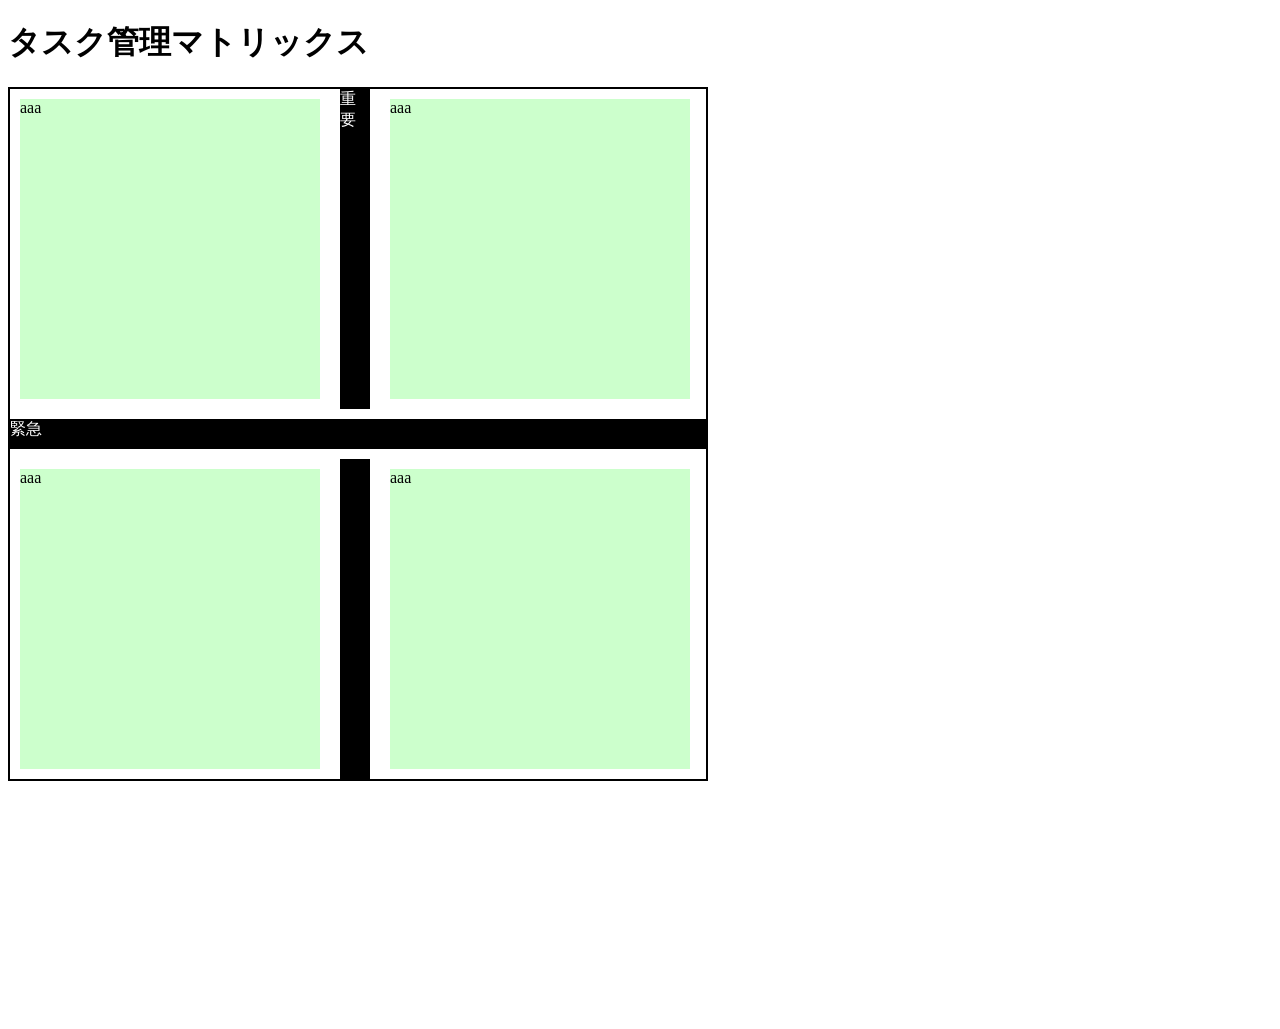
==== index.html @ 75a8c8e6 "Rename main.html to index.html" ====
<!DOCTYPE html>
<html>
  <head>
    <title>タスク管理</title>
    <link href="style.css" rel="stylesheet" type="text/css" media="all" />
    <meta charset="UTF-8" />
  </head>
  <body>
    <h1>タスク管理マトリックス</h1>
    <div class="matrix">
      <div class="square">aaa</div>
      <div class="arroww">重要</div>
      <div class="square">aaa</div>
      <div class="arrow">緊急</div>
      <div class="square">aaa</div>
      <div class="arroww"></div>
      <div class="square">aaa</div>
    </div>
  </body>
</html>
---- style.css ----
body {
  width: 700px;
  height: 1000px;
}

.matrix{
  display: grid;
  grid-template-columns: 320px 50px 320px;
  grid-template-rows: 320px 50px 320px;
  border:2px solid black;
}

.square {
  width: 300px;
  height: 300px;
  /*border: 2px solid #000000;*/
  background: #ccffcc; 
  margin:10px;
}

.arrow {
  grid-column: 1/6;
  background: black;
  height: 30px;
  color: white;
  margin-top: 10px;
}

.arroww {
  background: black;
  width: 30px;
  color: white;
  margin-left: 10px;
}
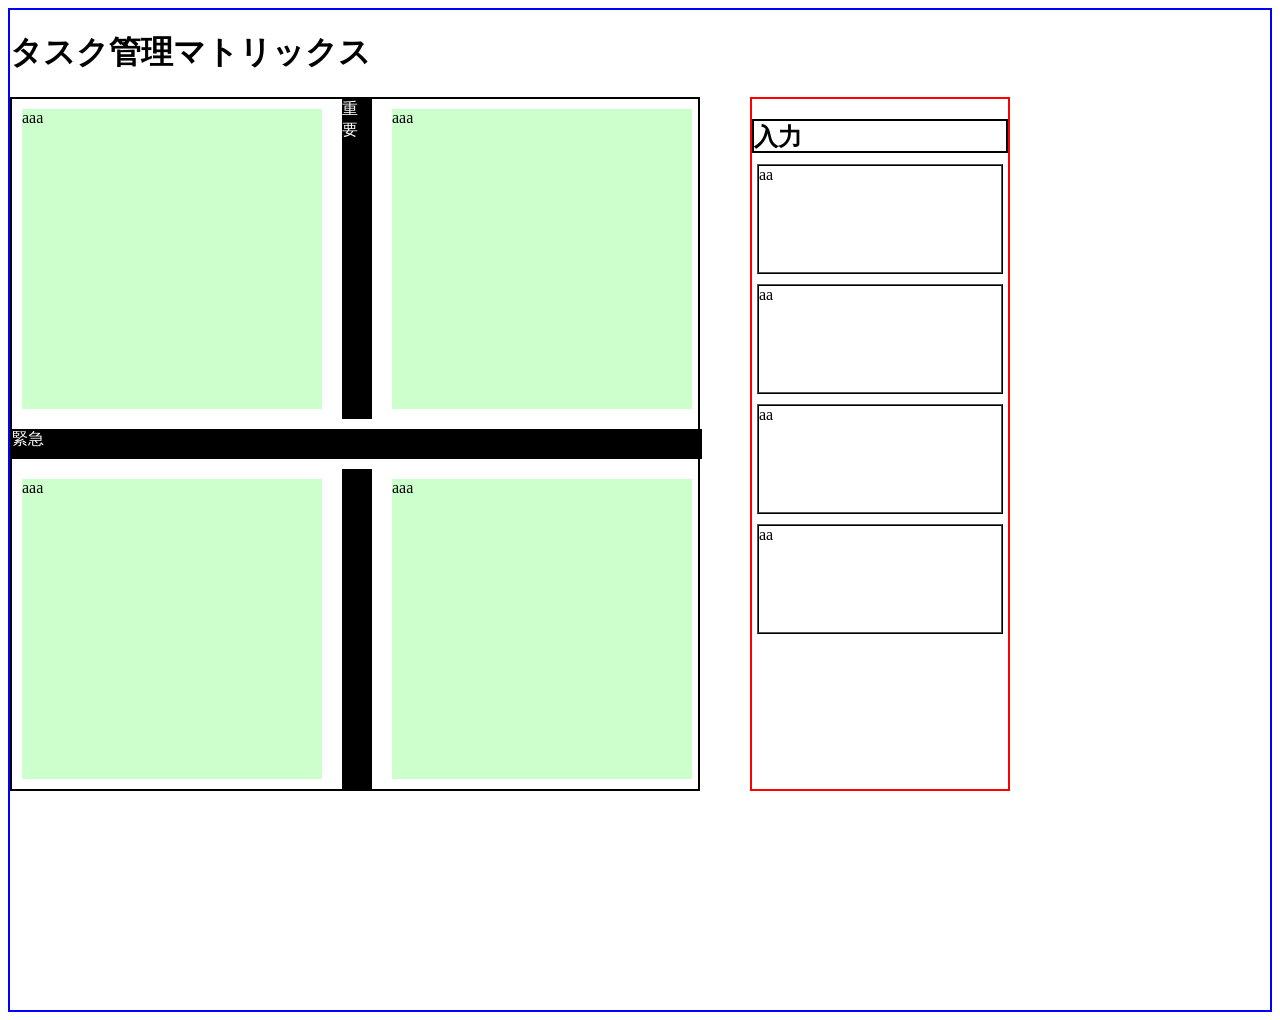
==== commit f1bb88d5: "visual complate" ====
--- a/index.html
+++ b/index.html
@@ -1,5 +1,5 @@
 <!DOCTYPE html>
-<html>
+<html lang="ja">
   <head>
     <title>タスク管理</title>
     <link href="style.css" rel="stylesheet" type="text/css" media="all" />
@@ -7,14 +7,26 @@
   </head>
   <body>
     <h1>タスク管理マトリックス</h1>
-    <div class="matrix">
-      <div class="square">aaa</div>
-      <div class="arroww">重要</div>
-      <div class="square">aaa</div>
-      <div class="arrow">緊急</div>
-      <div class="square">aaa</div>
-      <div class="arroww"></div>
-      <div class="square">aaa</div>
+    <div class="display">
+
+      <div class="matrix">
+        <div class="square">aaa</div>
+        <div class="arroww">重要</div>
+        <div class="square">aaa</div>
+        <div class="arrow">緊急</div>
+        <div class="square">aaa</div>
+        <div class="arroww"></div>
+        <div class="square">aaa</div>
+      </div>
+
+      <div class="input">
+        <div><h2>入力</h2></div>
+        <div class="tag">aa</div>
+        <div class="tag">aa</div>
+        <div class="tag">aa</div>
+        <div class="tag">aa</div>
+      </div>
+
     </div>
   </body>
 </html>
--- a/style.css
+++ b/style.css
@@ -1,6 +1,12 @@
 body {
-  width: 700px;
+  /*width: 1000px;*/
   height: 1000px;
+  border: 2px solid blue;
+}
+
+.display {
+  display: grid;
+  grid-template-columns: 690px 310px;
 }
 
 .matrix{
@@ -32,3 +38,20 @@
   color: white;
   margin-left: 10px;
 }
+
+.input {
+  display: grid;
+  border: 2px solid red;
+  margin-left:50px;
+  grid-template-rows: 60px 120px 120px 120px 120px;
+}
+
+.tag { 
+  border: 2px ridge black;
+  margin: 5px;
+}
+
+h2 {
+  border: 2px solid black;
+  height:30px;
+}
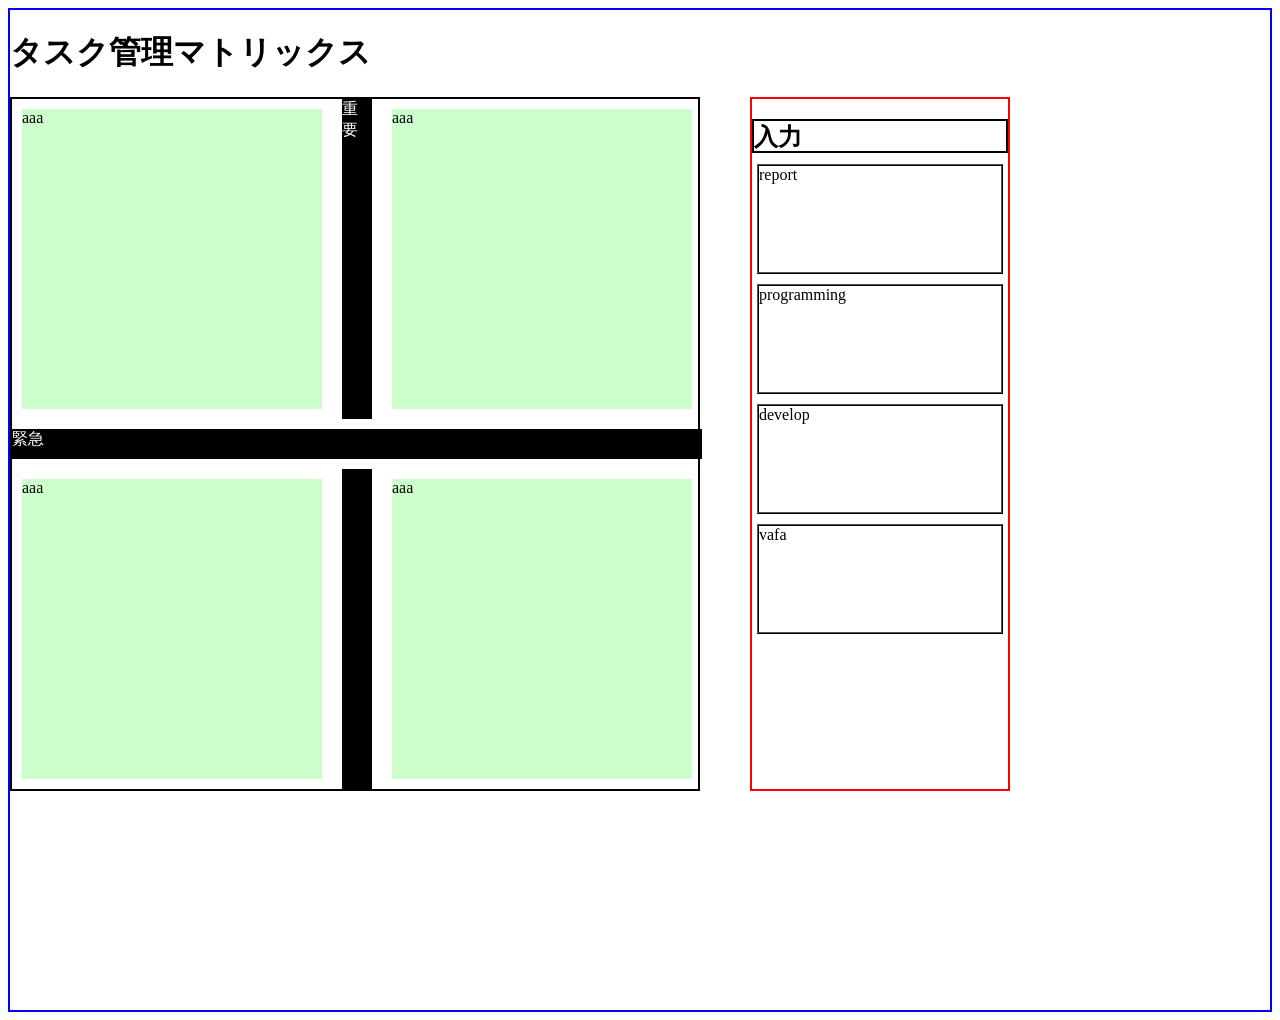
==== commit 2cdab910: "Add files via upload" ====
--- a/index.html
+++ b/index.html
@@ -3,6 +3,7 @@
   <head>
     <title>タスク管理</title>
     <link href="style.css" rel="stylesheet" type="text/css" media="all" />
+    <script src="./script1.js" defer></script>
     <meta charset="UTF-8" />
   </head>
   <body>
@@ -10,21 +11,21 @@
     <div class="display">
 
       <div class="matrix">
-        <div class="square">aaa</div>
+        <div class="square" id="1">aaa</div>
         <div class="arroww">重要</div>
-        <div class="square">aaa</div>
+        <div class="square" id="2">aaa</div>
         <div class="arrow">緊急</div>
-        <div class="square">aaa</div>
+        <div class="square" id="3">aaa</div>
         <div class="arroww"></div>
-        <div class="square">aaa</div>
+        <div class="square" id="4">aaa</div>
       </div>
 
       <div class="input">
         <div><h2>入力</h2></div>
-        <div class="tag">aa</div>
-        <div class="tag">aa</div>
-        <div class="tag">aa</div>
-        <div class="tag">aa</div>
+        <div class="tag" draggable="true" id="one">report</div>
+        <div class="tag" draggable="true" id="two">programming</div>
+        <div class="tag" draggable="true" id="three">develop</div>
+        <div class="tag" draggable="true" id="four">vafa</div>
       </div>
 
     </div>
--- a/style.css
+++ b/style.css
@@ -22,6 +22,12 @@
   /*border: 2px solid #000000;*/
   background: #ccffcc; 
   margin:10px;
+}
+
+.square .tag {
+  height:30px;
+  background-color: yellow;
+  border: 1px solid red;
 }
 
 .arrow {
@@ -49,9 +55,16 @@
 .tag { 
   border: 2px ridge black;
   margin: 5px;
+  cursor: grab;
 }
 
 h2 {
   border: 2px solid black;
   height:30px;
 }
+
+.tag.drag{
+  opacity: 0.5;
+}
+
+
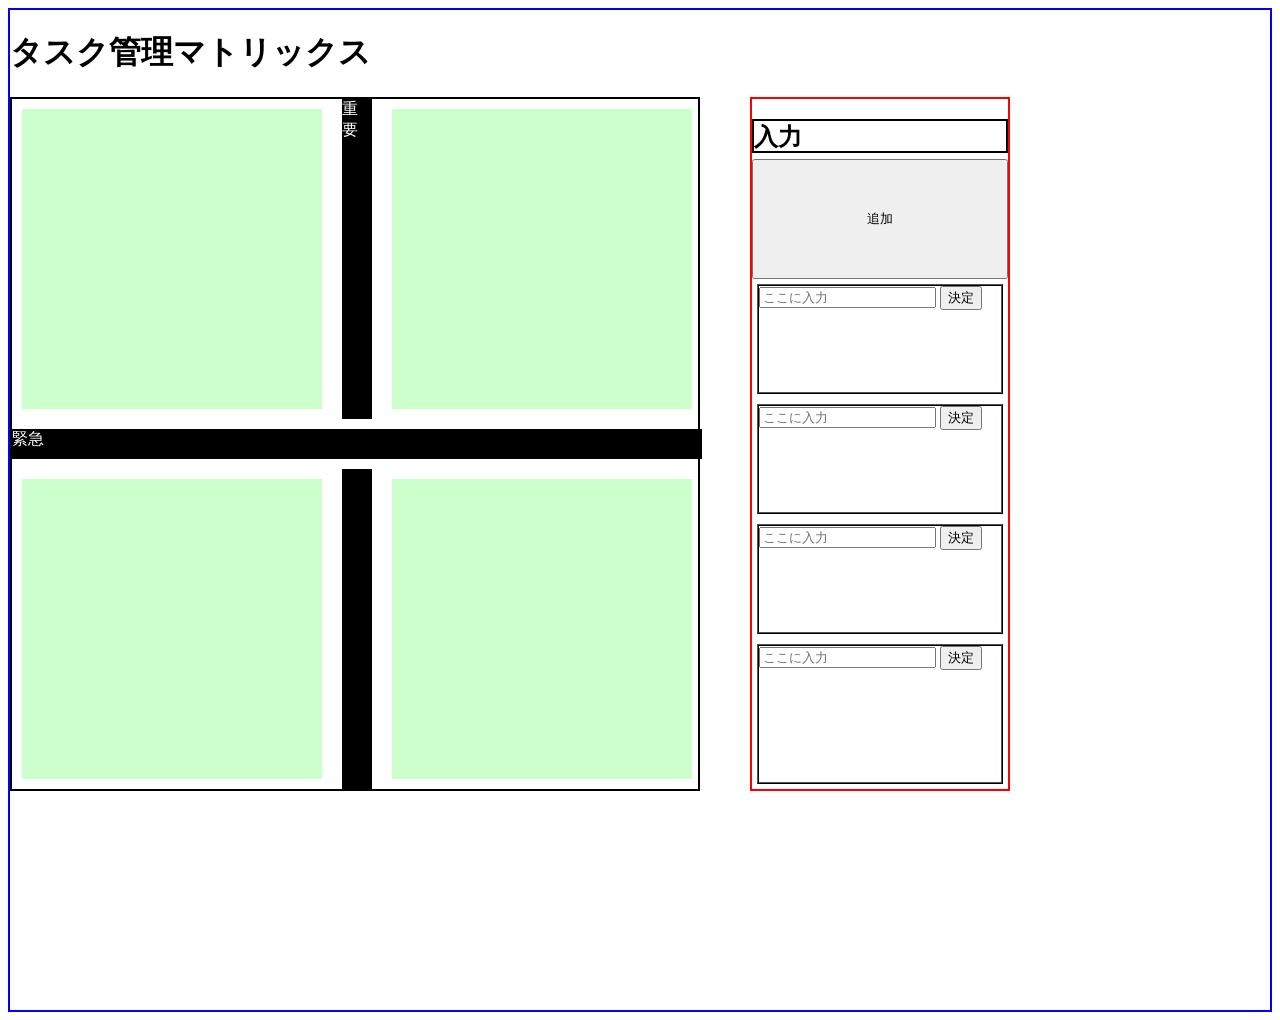
==== commit bf167d2c: "Add files via upload" ====
--- a/index.html
+++ b/index.html
@@ -11,23 +11,44 @@
     <div class="display">
 
       <div class="matrix">
-        <div class="square" id="1">aaa</div>
+        <div class="square"></div>
         <div class="arroww">重要</div>
-        <div class="square" id="2">aaa</div>
+        <div class="square"></div>
         <div class="arrow">緊急</div>
-        <div class="square" id="3">aaa</div>
+        <div class="square"></div>
         <div class="arroww"></div>
-        <div class="square" id="4">aaa</div>
+        <div class="square"></div>
       </div>
 
-      <div class="input">
+      <div class="input" id="input">
         <div><h2>入力</h2></div>
-        <div class="tag" draggable="true" id="one">report</div>
-        <div class="tag" draggable="true" id="two">programming</div>
-        <div class="tag" draggable="true" id="three">develop</div>
-        <div class="tag" draggable="true" id="four">vafa</div>
+        <button onclick="add()">追加</button>
+        <div class="tag" draggable="true" id="1">
+          <span id="output1"></span>
+          <input type="text" id="input1" placeholder="ここに入力"/>
+          <button onclick="showInput('1')" id="button1">決定</button>
+          <button onclick="deleteInput('1')" id="delete1" class="delete">削除</button>
+        </div>
+        <div class="tag" draggable="true" id="2">
+          <span id="output2"></span>
+          <input type="text" id="input2" placeholder="ここに入力"/>
+          <button onclick="showInput('2')" id="button2">決定</button>
+          <button onclick="deleteInput('2')" id="delete2" class="delete">削除</button>
+        </div>
+        <div class="tag" draggable="true" id="3">
+          <span id="output3"></span>
+          <input type="text" id="input3" placeholder="ここに入力"/>
+          <button onclick="showInput('3')" id="button3">決定</button>
+          <button onclick="deleteInput('3')" id="delete3" class="delete">削除</button>
+        </div>
+        <div class="tag" draggable="true" id="4">
+          <span id="output4"></span>
+          <input type="text" id="input4" placeholder="ここに入力"/>
+          <button onclick="showInput('4')" id="button4">決定</button>
+          <button onclick="deleteInput('4')" id="delete4" class="delete">削除</button>
+        </div>
       </div>
 
-    </div>
+    </div>   
   </body>
 </html>
--- a/style.css
+++ b/style.css
@@ -28,6 +28,7 @@
   height:30px;
   background-color: yellow;
   border: 1px solid red;
+  width:max-content;
 }
 
 .arrow {
@@ -63,8 +64,6 @@
   height:30px;
 }
 
-.tag.drag{
-  opacity: 0.5;
-}
-
-
+.delete {
+  display: none;
+}
